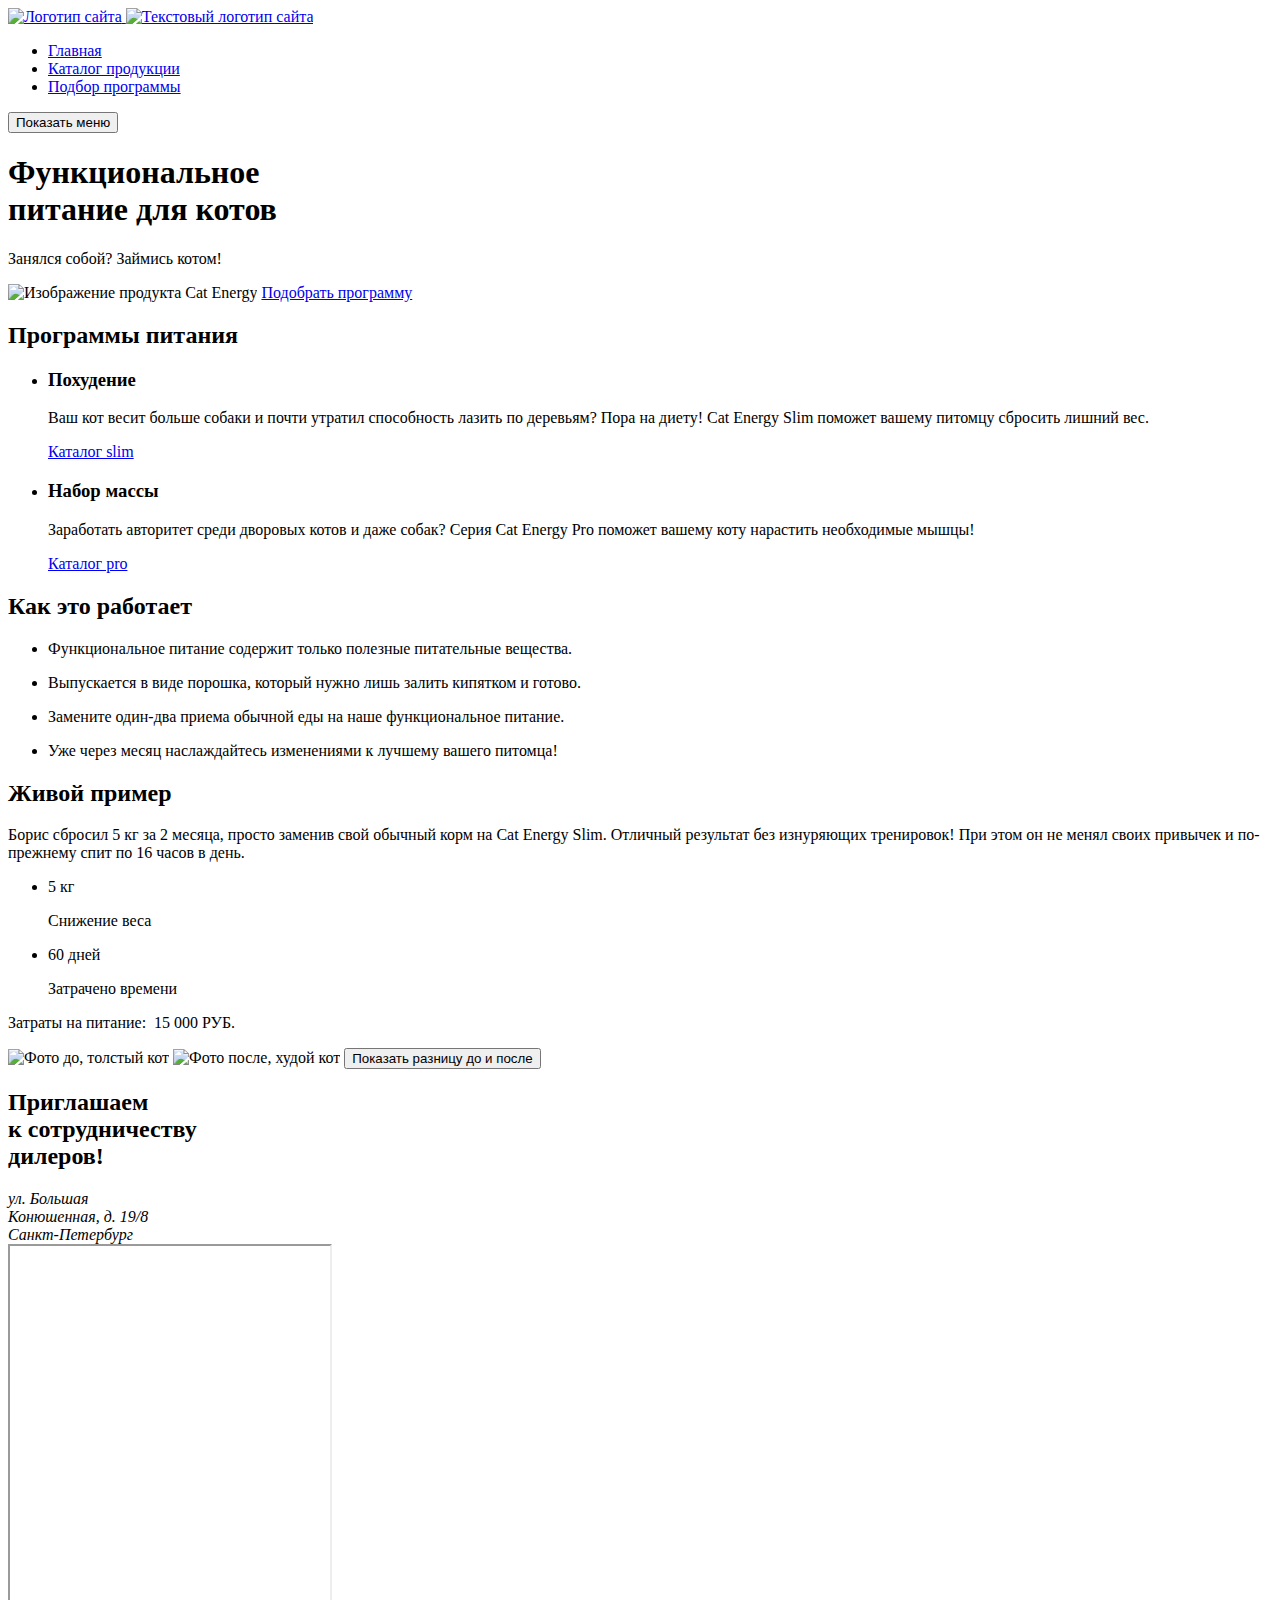
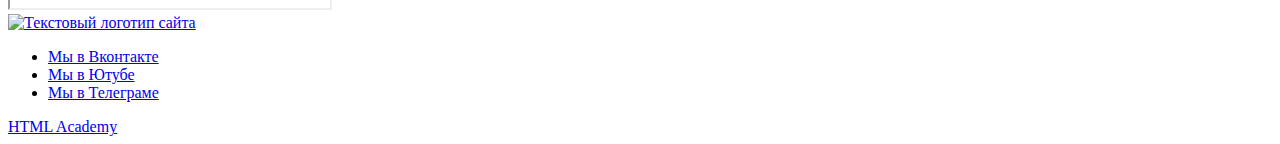
==== source/index.html @ 4fead094 "adds header hojs style, fixes map description position" ====
<!DOCTYPE html>
<html class="page" lang="ru">

<head>
  <meta charset="UTF-8">
  <title>Cat Energy</title>
  <meta name="viewport" content="width=device-width,initial-scale=1">
  <link rel="icon" href="favicon.ico"><!-- 32×32 -->
  <link rel="icon" href="favicons/icon.svg" type="image/svg+xml">
  <link rel="apple-touch-icon" href="favicons/apple.png"><!-- 180×180 -->
  <link rel="manifest" href="manifest.webmanifest">
  <link rel="stylesheet" href="styles/styles.css">
  <script src="scripts/index.js" defer></script>
</head>

<body class="page__body">
  <header class="header">
    <div class="header__wrapper container">
      <a class="header__logo" href="index.html">
        <picture>
          <source media="(min-width: 1440px)" width="70" height="59" type="image/svg+xml" srcset="images/logo-image.svg">
          <source media="(min-width: 768px)" width="60" height="50" type="image/svg+xml" srcset="images/logo-image-tablet.svg">
          <img class="header__logo-image" src="images/logo-image-mobile.svg" width="33" height="38" alt="Логотип сайта">
        </picture>
        <img class="header__logo-text" src="images/logo-text.svg" width="101" height="18" alt="Текстовый логотип сайта">
      </a>
      <nav class="header__nav nav header__nav--nojs">
        <ul class="nav__list">
          <li class="nav__item">
            <a class="nav__link nav__link--index nav__link--current" href="#">Главная</a>
          </li>
          <li class="nav__item">
            <a class="nav__link nav__link--index" href="catalog.html">Каталог продукции</a>
          </li>
          <li class="nav__item">
            <a class="nav__link nav__link--index" href="#">Подбор программы</a>
          </li>
        </ul>
      </nav>
      <button class="header__mobile-menu" type="button" id="mobile-menu">
        <span class="visually-hidden">Показать меню</span>
      </button>
    </div>
  </header>
  <main>
    <section class="hero">
      <div class="hero__wrapper container">
        <h1 class="hero__title title-primary">Функциональное<br> питание для котов</h1>
        <p class="hero__slogan">Занялся собой? Займись котом!</p>
        <picture>
          <source media="(min-width: 1440px)" width="552" height="499" type="image/jpeg" srcset="images/index-can@1x.png 1x, images/index-can@2x.png 2x">
          <source media="(min-width: 768px)" width="709" height="609" type="image/jpeg" srcset="images/index-can-tablet@1x.png 1x, images/index-can-tablet@2x.png 2x">
          <img class="hero__image" src="images/index-can-mobile@1x.png" srcset="images/index-can-mobile@2x.png 2x" width="280" height="270" alt="Изображение продукта Cat Energy">
        </picture>
        <a class="hero__button button button--primary" href="#">Подобрать программу</a>
      </div>
    </section>
    <section class="programs">
      <div class="programs__wrapper container">
        <h2 class="visually-hidden">Программы питания</h2>
        <ul class="programs__list">
          <li class="programs__item programs__item--slim">
            <h3 class="programs__item-title title-tertiary">Похудение</h3>
            <p class="programs__item-description">Ваш кот весит больше собаки и почти утратил способность лазить по
              деревьям? Пора на диету! Cat Energy Slim поможет вашему питомцу сбросить лишний вес.</p>
            <a class="programs__item-button" href="#">Каталог slim</a>
          </li>
          <li class="programs__item programs__item--pro">
            <h3 class="programs__item-title title-tertiary">Набор массы</h3>
            <p class="programs__item-description">Заработать авторитет среди дворовых котов и даже собак? Серия Cat
              Energy Pro поможет вашему коту нарастить необходимые мышцы!</p>
            <a class="programs__item-button" href="#">Каталог pro</a>
          </li>
        </ul>
      </div>
    </section>
    <section class="advantages">
      <div class="advantages__wrapper container">
        <h2 class="advantages__title title-primary">Как это работает</h2>
        <ul class="advantages__list">
          <li class="advantages__item advantages__item--healthy">
            <p class="advantages__item-description">Функциональное питание содержит только полезные питательные
              вещества.</p>
          </li>
          <li class="advantages__item advantages__item--handy">
            <p class="advantages__item-description">Выпускается в виде порошка, который нужно лишь залить кипятком и
              готово.</p>
          </li>
          <li class="advantages__item advantages__item--swap">
            <p class="advantages__item-description">Замените один-два приема обычной еды на наше функциональное питание.
            </p>
          </li>
          <li class="advantages__item advantages__item--result">
            <p class="advantages__item-description">Уже через месяц наслаждайтесь изменениями к лучшему вашего питомца!
            </p>
          </li>
        </ul>
      </div>
    </section>
    <section class="example">
      <div class="example__wrapper container">
        <div class="example__text-wrapper">
          <h2 class="example__title title-primary">Живой пример</h2>
          <p class="example__description">Борис сбросил 5 кг за 2 месяца, просто заменив свой обычный корм на Cat Energy
            Slim. Отличный результат без&nbsp;изнуряющих тренировок! При этом он не менял своих привычек и по-прежнему спит
            по 16 часов в день.</p>
          <div class="example__stats">
            <ul class="example__list">
              <li class="example__item">
                <p class="example__item-title">5 кг</p>
                <p class="example__item-text">Снижение веса</p>
              </li>
              <li class="example__item">
                <p class="example__item-title">60 дней</p>
                <p class="example__item-text">Затрачено времени</p>
              </li>
            </ul>
            <p class="example__total">
              <span>Затраты на питание:&nbsp;</span>
              <span>15 000 РУБ.</span>
            </p>
          </div>
        </div>
        <div class="example__slider slider">

          <picture>
            <source media="(min-width: 768px)" width="560" height="512" type="image/png" srcset="images/fat-cat-tablet@1x.png 1x, images/fat-cat-tablet@2x.png 2x">
            <img class="slider__image slider__image--before" src="images/fat-cat-mobile@1x.png" srcset="images/fat-cat-mobile@2x.png 2x" width="280" height="256" alt="Фото до, толстый кот">
          </picture>

          <picture>
            <source media="(min-width: 768px)" width="560" height="512" type="image/png" srcset="images/slim-cat-tablet@1x.png 1x, images/slim-cat-tablet@2x.png 2x">
            <img class="example__slider-image slider__image--after" src="images/slim-cat-mobile@1x.png" srcset="images/slim-cat-mobile@2x.png 2x" width="280" height="256" alt="Фото после, худой кот">
          </picture>
          <button class="slider__thumb" type="button">
            <span class="visually-hidden">
              Показать разницу до и после
            </span>
          </button>
        </div>
      </div>
    </section>
    <section class="contacts">
      <div class="contacts__description container">
        <div class="contacts__content">
          <h2 class="contacts__title">Приглашаем<br> к сотрудничеству<br> дилеров!</h2>
          <address class="contacts__address">ул. Большая<br> Конюшенная, д. 19/8<br>
            <span>Санкт-Петербург</span>
          </address>
        </div>
      </div>
      <div class="contacts__map">
        <noscript>
          <picture>
            <source media="(min-width: 1200px)" width="1440" height="400" type="image/jpeg" srcset="images/map-desktop@1x.png 1x, images/map-desktop@2x.png 2x">
            <source media="(min-width: 768px)" width="768" height="400" type="image/jpeg" srcset="images/map-tablet@1x.png 1x, images/map-tablet@2x.png 2x">
            <img class="contacts__map-image" src="images/map-mobile@1x.png" srcset="images/map-mobile@2x.png 2x" width="320" height="362" alt="Изображение карты">
          </picture>
        </noscript>
        <iframe src="https://www.google.com/maps/embed?pb=!1m18!1m12!1m3!1d1998.603787672859!2d30.32047247805643!3d59.93871647491515!2m3!1f0!2f0!3f0!3m2!1i1024!2i768!4f13.1!3m3!1m2!1s0x4696310fca145cc1%3A0x42b32648d8238007!2z0JHQvtC70YzRiNCw0Y8g0JrQvtC90Y7RiNC10L3QvdCw0Y8g0YPQuy4sIDE5LzgsINCh0LDQvdC60YIt0J_QtdGC0LXRgNCx0YPRgNCzLCAxOTExODY!5e0!3m2!1sru!2sru!4v1716108182416!5m2!1sru!2sru" width="320" height="362" allowfullscreen="" loading="lazy" referrerpolicy="no-referrer-when-downgrade" title="Офис компании по адресу ул. Большая Конюшенная, д. 19/8 Санкт-Петербург">
        </iframe>
      </div>
    </section>
  </main>
  <footer class="footer">
    <div class="footer__wrapper container">
      <a class="footer__logo" href="#">
        <img class="footer__logo-image" src="images/logo-text-mobile.svg" width="128" height="124" alt="Текстовый логотип сайта">
      </a>
      <ul class="footer__socials socials">
        <li class="socials__item">
          <a class="socials__link socials__link--vkontakte" href="https://vk.com/htmlacademy" target="_blank" rel="noreferrer noopener">
            <span class="visually-hidden">Мы в Вконтакте</span>
          </a>
        </li>
        <li class="socials__item">
          <a class="socials__link socials__link--youtube" href="https://www.youtube.com/user/htmlacademyru" target="_blank" rel="noreferrer noopener">
            <span class="visually-hidden">Мы в Ютубе</span>
          </a>
        </li>
        <li class="socials__item">
          <a class="socials__link socials__link--telegram" href="https://t.me/htmlacademy" target="_blank" rel="noreferrer noopener">
            <span class="visually-hidden">Мы в Телеграме</span>
          </a>
        </li>
      </ul>
      <div class="footer__copyright">
        <a class="footer__copyright-link" href="https://htmlacademy.ru/intensive/adaptive">
          <span class="footer__copyright-text">HTML Academy</span>
        </a>
      </div>
    </div>
  </footer>
</body>

</html>
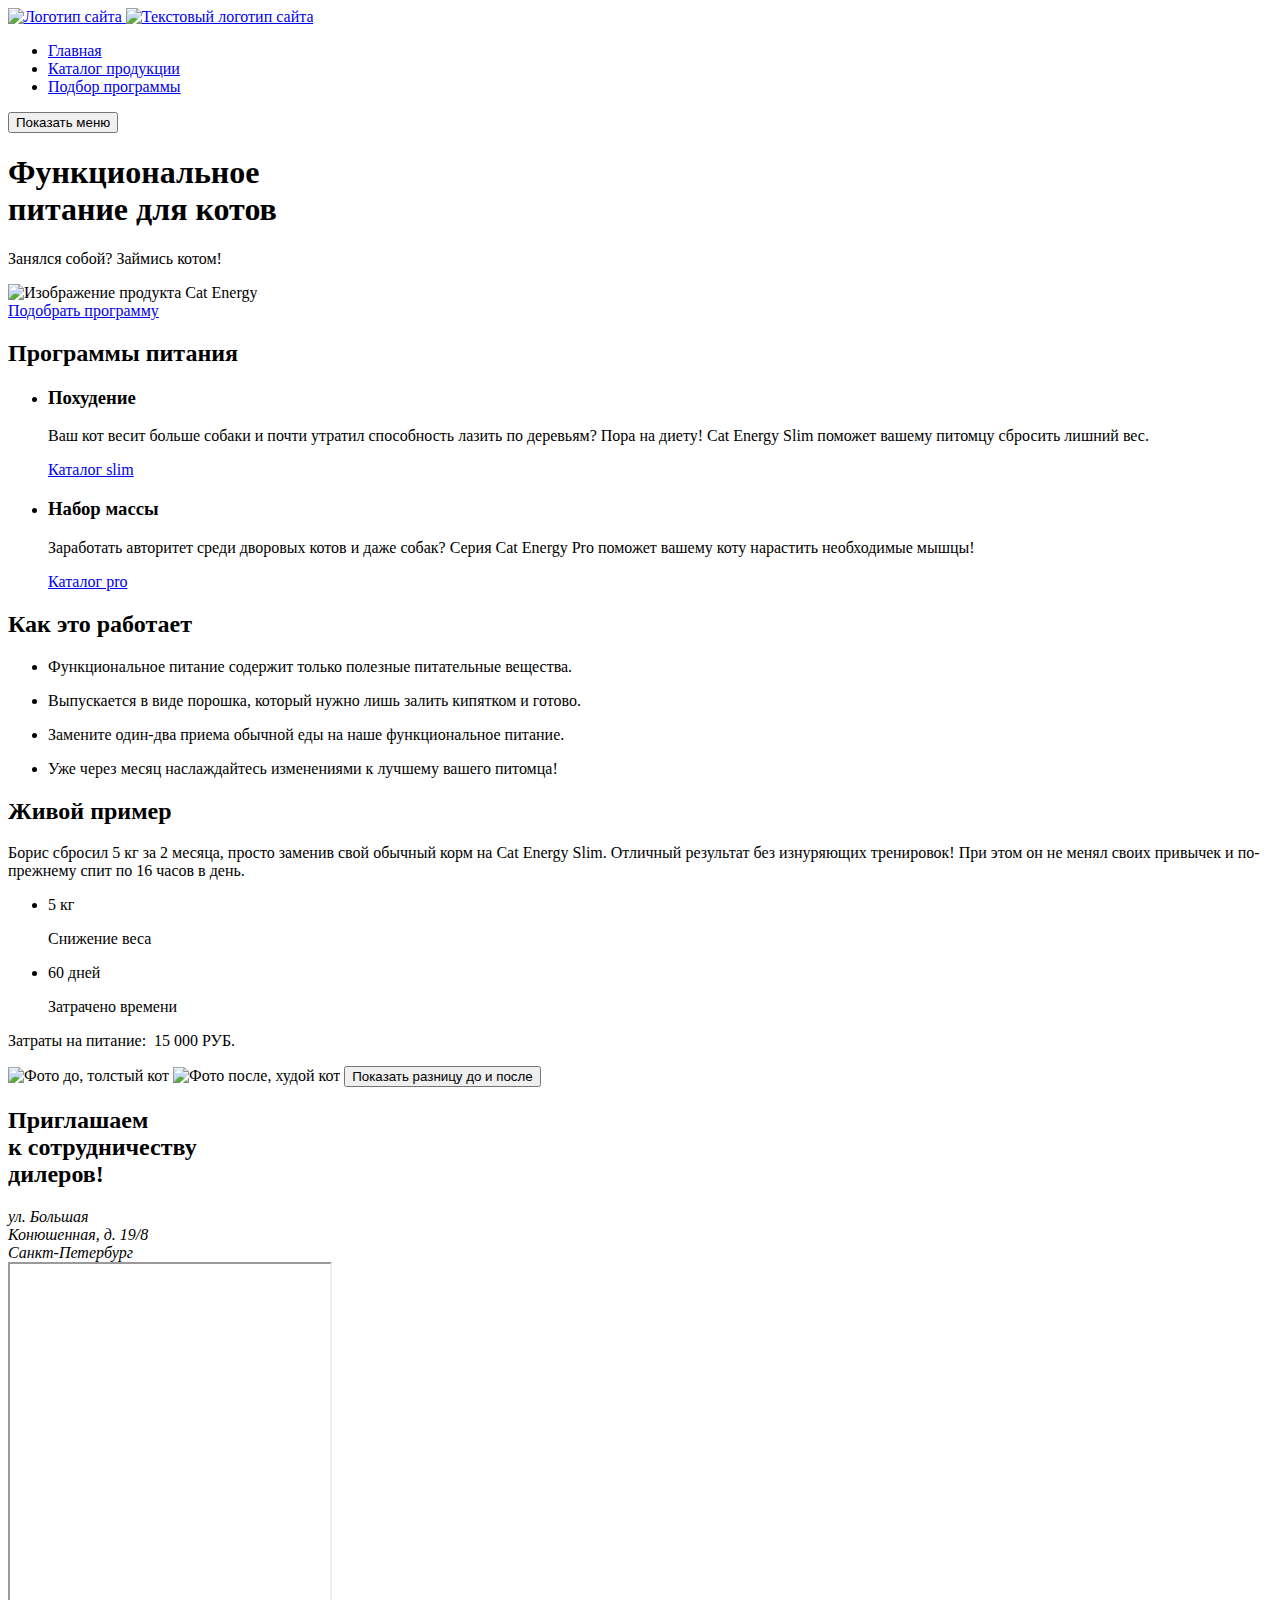
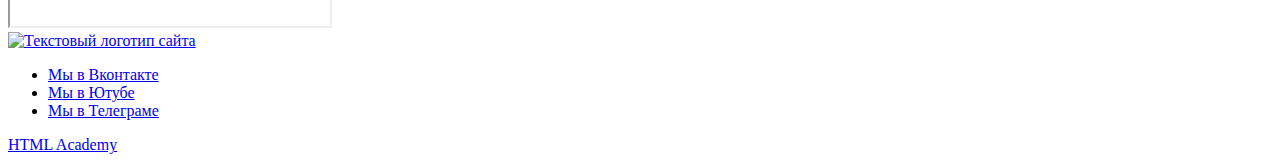
==== commit 94e4b037: "fixes after PP checks" ====
--- a/source/index.html
+++ b/source/index.html
@@ -5,6 +5,11 @@
   <meta charset="UTF-8">
   <title>Cat Energy</title>
   <meta name="viewport" content="width=device-width,initial-scale=1">
+
+  <link rel="preload" href="styles/styles.css" as="style">
+  <link rel="preload" href="../source/fonts/oswald/oswaldregular.woff2" as="font">
+  <link rel="preload" href="../source/fonts/lato/Lato-Regular.woff2" as="font">
+
   <link rel="icon" href="favicon.ico"><!-- 32×32 -->
   <link rel="icon" href="favicons/icon.svg" type="image/svg+xml">
   <link rel="apple-touch-icon" href="favicons/apple.png"><!-- 180×180 -->
@@ -44,15 +49,23 @@
   </header>
   <main>
     <section class="hero">
-      <div class="hero__wrapper container">
-        <h1 class="hero__title title-primary">Функциональное<br> питание для котов</h1>
-        <p class="hero__slogan">Занялся собой? Займись котом!</p>
-        <picture>
-          <source media="(min-width: 1440px)" width="552" height="499" type="image/jpeg" srcset="images/index-can@1x.png 1x, images/index-can@2x.png 2x">
-          <source media="(min-width: 768px)" width="709" height="609" type="image/jpeg" srcset="images/index-can-tablet@1x.png 1x, images/index-can-tablet@2x.png 2x">
-          <img class="hero__image" src="images/index-can-mobile@1x.png" srcset="images/index-can-mobile@2x.png 2x" width="280" height="270" alt="Изображение продукта Cat Energy">
-        </picture>
-        <a class="hero__button button button--primary" href="#">Подобрать программу</a>
+      <div class="container">
+        <div class="hero__wrapper">
+          <h1 class="hero__title title-primary">Функциональное<br> питание для котов</h1>
+          <p class="hero__slogan">Занялся собой? Займись котом!</p>
+          <div class="hero__image-wrapper">
+            <picture>
+              <source type="image/webp" media="(min-width: 1440px)" srcset="images/index-can@1x.webp 1x, images/index-can@2x.webp 2x" width="552" height="499">
+              <source type="image/webp" media="(min-width: 768px)" srcset="images/index-can-tablet@1x.webp 1x, images/index-can-tablet@2x.webp 2x" width="709" height="609">
+              <source type="image/webp" srcset="images/index-can-mobile@1x.webp 1x, images/index-can-mobile@2x.webp 2x" width="280" height="270">
+
+              <source media="(min-width: 1440px)" width="552" height="499" type="image/jpeg" srcset="images/index-can@1x.png 1x, images/index-can@2x.png 2x">
+              <source media="(min-width: 768px)" width="709" height="609" type="image/jpeg" srcset="images/index-can-tablet@1x.png 1x, images/index-can-tablet@2x.png 2x">
+              <img class="hero__image" src="images/index-can-mobile@1x.png" srcset="images/index-can-mobile@2x.png 2x" width="280" height="270" alt="Изображение продукта Cat Energy">
+            </picture>
+          </div>
+          <a class="hero__button button button--primary" href="#">Подобрать программу</a>
+        </div>
       </div>
     </section>
     <section class="programs">
@@ -124,11 +137,17 @@
         <div class="example__slider slider">
 
           <picture>
+            <source type="image/webp" media="(min-width: 768px)" srcset="images/fat-cat-tablet@1x.webp 1x, images/fat-cat-tablet@2x.webp 2x" width="560" height="512">
+            <source type="image/webp" srcset="images/fat-cat-mobile@1x.webp 1x, images/fat-cat-mobile@2x.webp 2x" width="280" height="256">
+
             <source media="(min-width: 768px)" width="560" height="512" type="image/png" srcset="images/fat-cat-tablet@1x.png 1x, images/fat-cat-tablet@2x.png 2x">
             <img class="slider__image slider__image--before" src="images/fat-cat-mobile@1x.png" srcset="images/fat-cat-mobile@2x.png 2x" width="280" height="256" alt="Фото до, толстый кот">
           </picture>
 
           <picture>
+            <source type="image/webp" media="(min-width: 768px)" srcset="images/slim-cat-tablet@1x.webp 1x, images/slim-cat-tablet@2x.webp 2x" width="560" height="512">
+            <source type="image/webp" srcset="images/slim-cat-mobile@1x.webp 1x, images/slim-cat-mobile@2x.webp 2x" width="280" height="256">
+
             <source media="(min-width: 768px)" width="560" height="512" type="image/png" srcset="images/slim-cat-tablet@1x.png 1x, images/slim-cat-tablet@2x.png 2x">
             <img class="example__slider-image slider__image--after" src="images/slim-cat-mobile@1x.png" srcset="images/slim-cat-mobile@2x.png 2x" width="280" height="256" alt="Фото после, худой кот">
           </picture>
@@ -152,6 +171,10 @@
       <div class="contacts__map">
         <noscript>
           <picture>
+            <source type="image/webp" media="(min-width: 1440px)" srcset="images/map-desktop@1x.webp 1x, images/map-desktop@2x.webp 2x">
+            <source type="image/webp" media="(min-width: 768px)" srcset="images/map-tablet@1x.webp 1x, images/map-tablet@2x.webp 2x">
+            <source type="image/webp" srcset="images/map-mobile@1x.webp 1x, images/map-mobile@2x.webp 2x">
+
             <source media="(min-width: 1200px)" width="1440" height="400" type="image/jpeg" srcset="images/map-desktop@1x.png 1x, images/map-desktop@2x.png 2x">
             <source media="(min-width: 768px)" width="768" height="400" type="image/jpeg" srcset="images/map-tablet@1x.png 1x, images/map-tablet@2x.png 2x">
             <img class="contacts__map-image" src="images/map-mobile@1x.png" srcset="images/map-mobile@2x.png 2x" width="320" height="362" alt="Изображение карты">
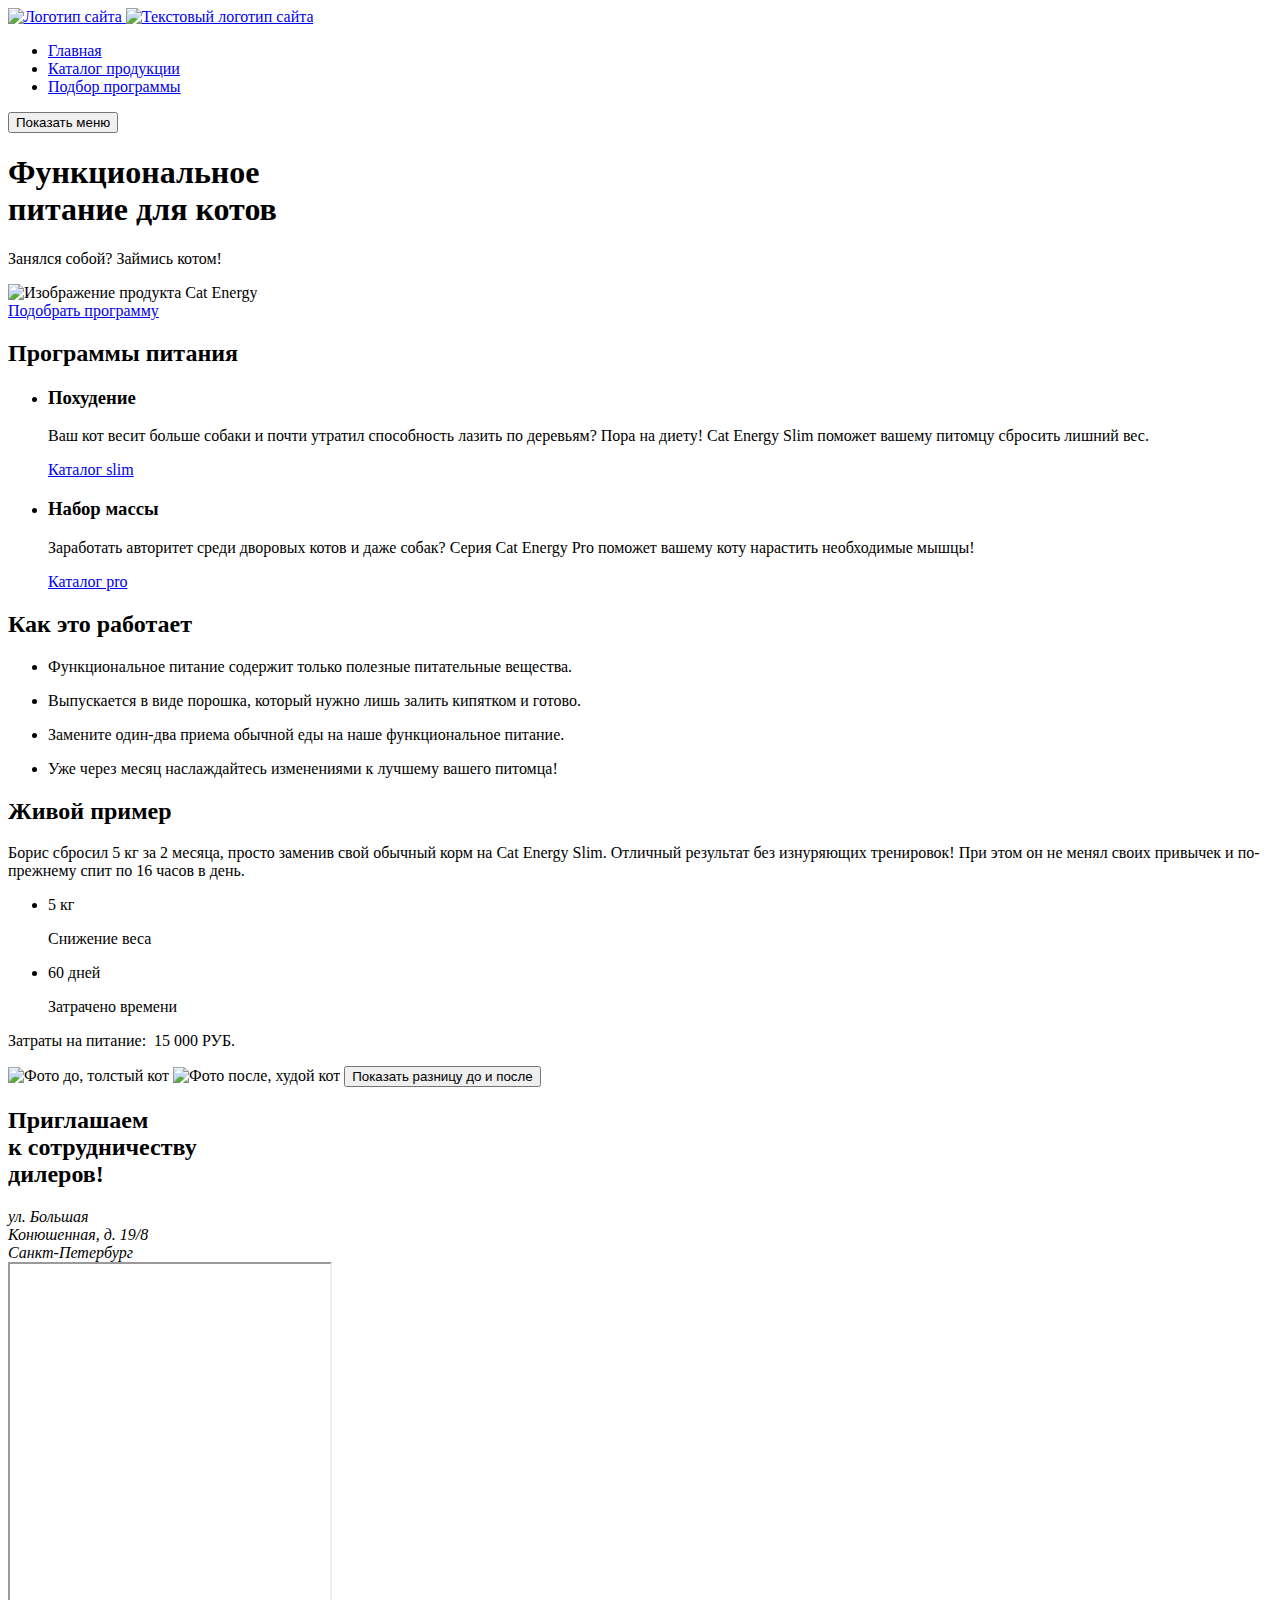
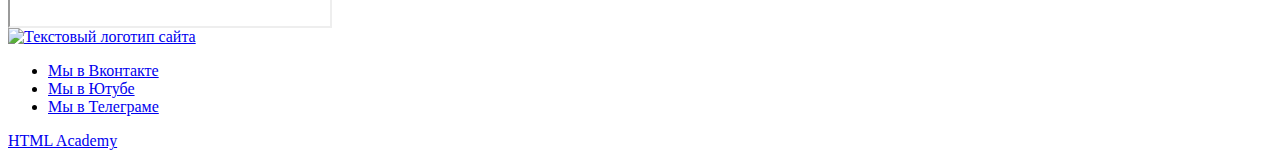
==== commit 4545db67: "final fixes" ====
--- a/source/index.html
+++ b/source/index.html
@@ -104,7 +104,7 @@
             </p>
           </li>
           <li class="advantages__item advantages__item--result">
-            <p class="advantages__item-description">Уже через месяц наслаждайтесь изменениями к лучшему вашего питомца!
+            <p class="advantages__item-description">Уже через месяц наслаждайтесь изменениями к лучшему вашего&nbsp;питомца!
             </p>
           </li>
         </ul>
@@ -149,7 +149,7 @@
             <source type="image/webp" srcset="images/slim-cat-mobile@1x.webp 1x, images/slim-cat-mobile@2x.webp 2x" width="280" height="256">
 
             <source media="(min-width: 768px)" width="560" height="512" type="image/png" srcset="images/slim-cat-tablet@1x.png 1x, images/slim-cat-tablet@2x.png 2x">
-            <img class="example__slider-image slider__image--after" src="images/slim-cat-mobile@1x.png" srcset="images/slim-cat-mobile@2x.png 2x" width="280" height="256" alt="Фото после, худой кот">
+            <img class="slider__image slider__image--after" src="images/slim-cat-mobile@1x.png" srcset="images/slim-cat-mobile@2x.png 2x" width="280" height="256" alt="Фото после, худой кот">
           </picture>
           <button class="slider__thumb" type="button">
             <span class="visually-hidden">
@@ -171,16 +171,16 @@
       <div class="contacts__map">
         <noscript>
           <picture>
-            <source type="image/webp" media="(min-width: 1440px)" srcset="images/map-desktop@1x.webp 1x, images/map-desktop@2x.webp 2x">
-            <source type="image/webp" media="(min-width: 768px)" srcset="images/map-tablet@1x.webp 1x, images/map-tablet@2x.webp 2x">
-            <source type="image/webp" srcset="images/map-mobile@1x.webp 1x, images/map-mobile@2x.webp 2x">
-
-            <source media="(min-width: 1200px)" width="1440" height="400" type="image/jpeg" srcset="images/map-desktop@1x.png 1x, images/map-desktop@2x.png 2x">
-            <source media="(min-width: 768px)" width="768" height="400" type="image/jpeg" srcset="images/map-tablet@1x.png 1x, images/map-tablet@2x.png 2x">
+            <source type="image/webp" media="(min-width: 1440px)" srcset="images/map-desktop@1x.webp 1x, images/map-desktop@2x.webp 2x" width="1440" height="400">
+            <source type="image/webp" media="(min-width: 768px)" srcset="images/map-tablet@1x.webp 1x, images/map-tablet@2x.webp 2x" width="768" height="400">
+            <source type="image/webp" srcset="images/map-mobile@1x.webp 1x, images/map-mobile@2x.webp 2x" width="320" height="362">
+
+            <source media="(min-width: 1200px)" type="image/jpeg" srcset="images/map-desktop@1x.png 1x, images/map-desktop@2x.png 2x" width="1440" height="400">
+            <source media="(min-width: 768px)" type="image/jpeg" srcset="images/map-tablet@1x.png 1x, images/map-tablet@2x.png 2x" width="768" height="400">
             <img class="contacts__map-image" src="images/map-mobile@1x.png" srcset="images/map-mobile@2x.png 2x" width="320" height="362" alt="Изображение карты">
           </picture>
         </noscript>
-        <iframe src="https://www.google.com/maps/embed?pb=!1m18!1m12!1m3!1d1998.603787672859!2d30.32047247805643!3d59.93871647491515!2m3!1f0!2f0!3f0!3m2!1i1024!2i768!4f13.1!3m3!1m2!1s0x4696310fca145cc1%3A0x42b32648d8238007!2z0JHQvtC70YzRiNCw0Y8g0JrQvtC90Y7RiNC10L3QvdCw0Y8g0YPQuy4sIDE5LzgsINCh0LDQvdC60YIt0J_QtdGC0LXRgNCx0YPRgNCzLCAxOTExODY!5e0!3m2!1sru!2sru!4v1716108182416!5m2!1sru!2sru" width="320" height="362" allowfullscreen="" loading="lazy" referrerpolicy="no-referrer-when-downgrade" title="Офис компании по адресу ул. Большая Конюшенная, д. 19/8 Санкт-Петербург">
+        <iframe src="https://www.google.com/maps/embed?pb=!1m18!1m12!1m3!1d1998.603787672859!2d30.32047247805643!3d59.93871647491515!2m3!1f0!2f0!3f0!3m2!1i1024!2i768!4f13.1!3m3!1m2!1s0x4696310fca145cc1%3A0x42b32648d8238007!2z0JHQvtC70YzRiNCw0Y8g0JrQvtC90Y7RiNC10L3QvdCw0Y8g0YPQuy4sIDE5LzgsINCh0LDQvdC60YIt0J_QtdGC0LXRgNCx0YPRgNCzLCAxOTExODY!5e0!3m2!1sru!2sru!4v1716108182416!5m2!1sru!2sru" width="320" height="362" allowfullscreen="" loading="lazy" referrerpolicy="no-referrer-when-downgrade" title="Офис компании по адресу ул. Большая Конюшенная, д. 19/8 Санкт-Петербург" style="display: none;">
         </iframe>
       </div>
     </section>
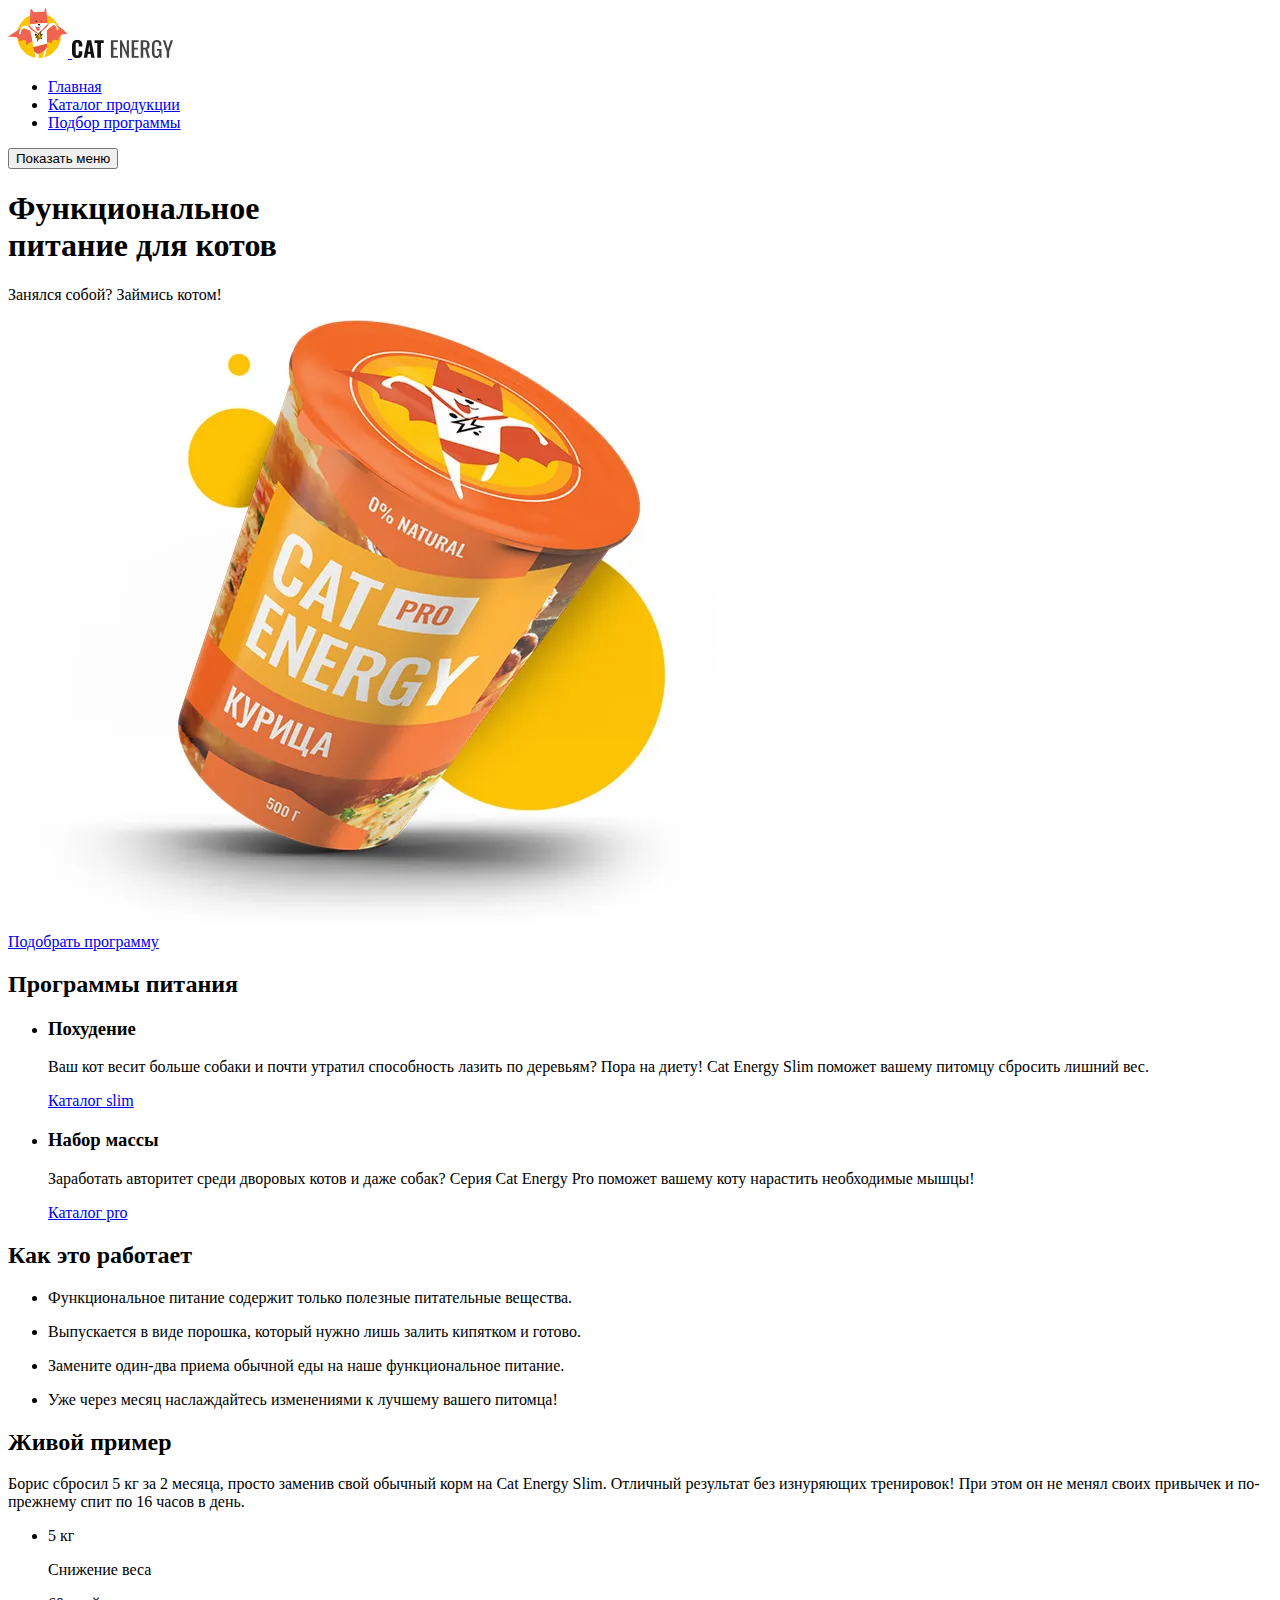
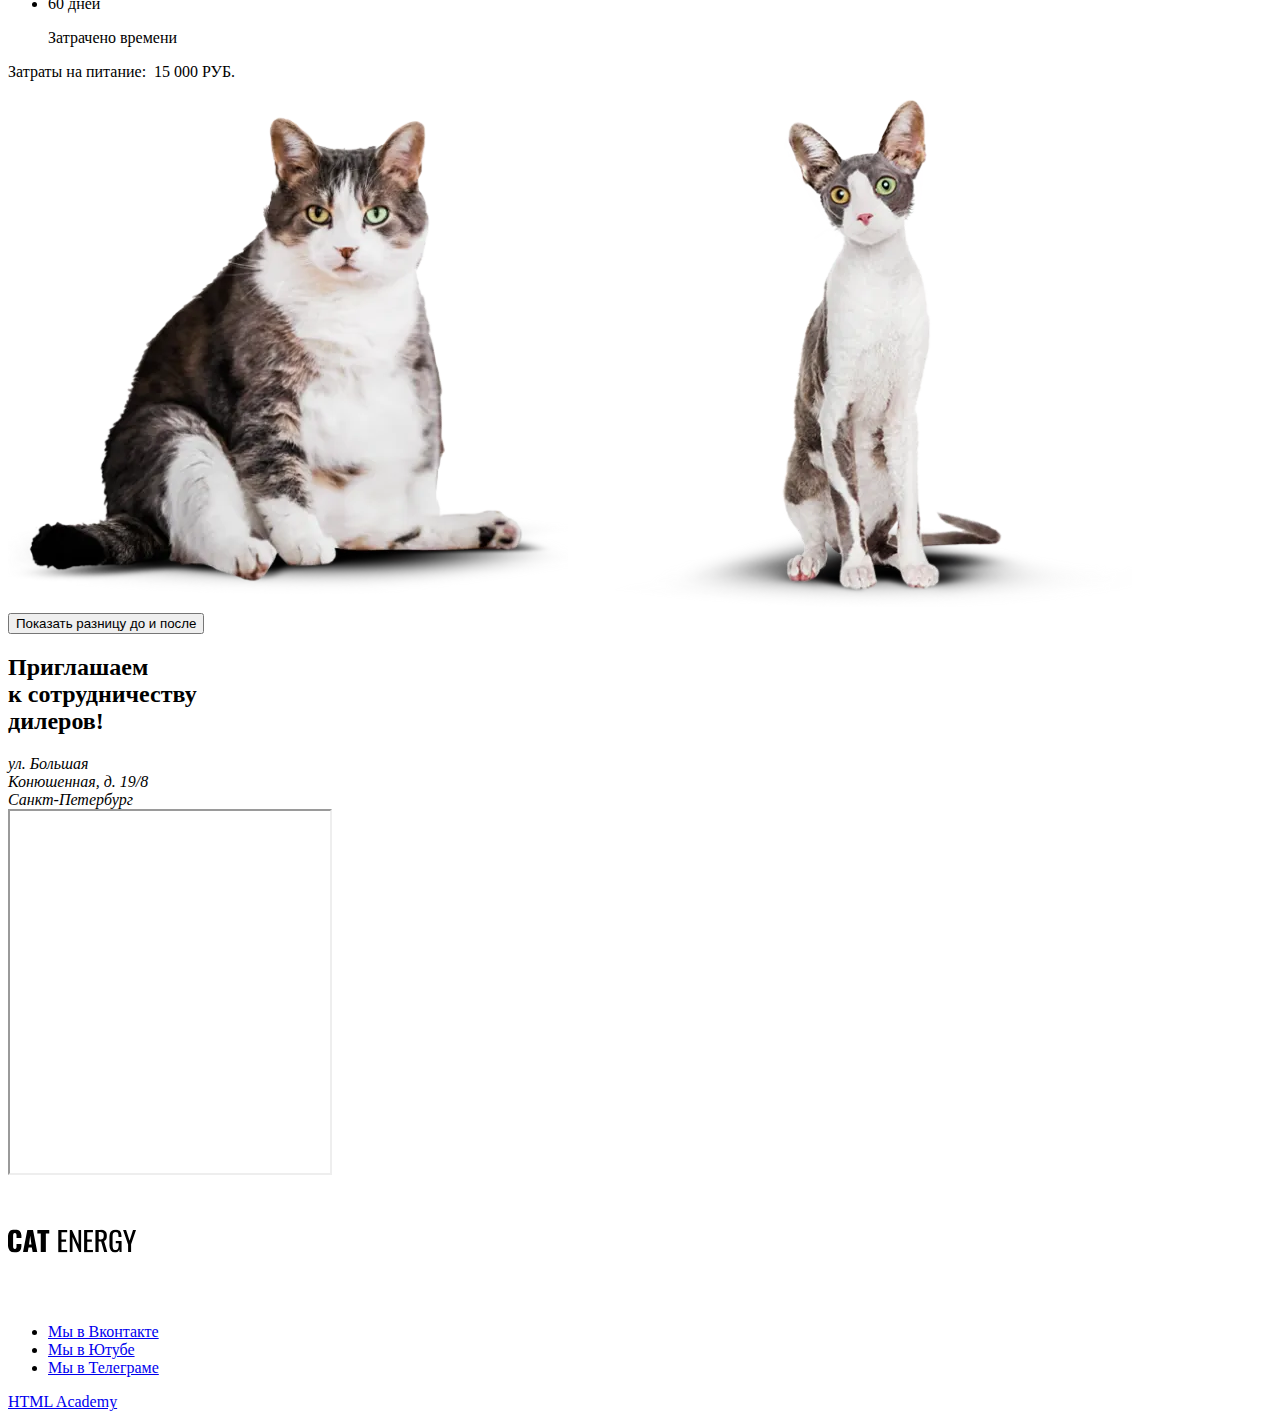
==== commit 202fcad1: "Merge pull request #2 from DOKrasnov/master" ====
--- a/source/index.html
+++ b/source/index.html
@@ -42,7 +42,7 @@
           </li>
         </ul>
       </nav>
-      <button class="header__mobile-menu" type="button" id="mobile-menu">
+      <button class="header__mobile-menu header__mobile-menu--nojs" type="button" id="mobile-menu">
         <span class="visually-hidden">Показать меню</span>
       </button>
     </div>
@@ -76,13 +76,13 @@
             <h3 class="programs__item-title title-tertiary">Похудение</h3>
             <p class="programs__item-description">Ваш кот весит больше собаки и почти утратил способность лазить по
               деревьям? Пора на диету! Cat Energy Slim поможет вашему питомцу сбросить лишний вес.</p>
-            <a class="programs__item-button" href="#">Каталог slim</a>
+            <a class="programs__item-button" href="catalog.html">Каталог slim</a>
           </li>
           <li class="programs__item programs__item--pro">
             <h3 class="programs__item-title title-tertiary">Набор массы</h3>
             <p class="programs__item-description">Заработать авторитет среди дворовых котов и даже собак? Серия Cat
               Energy Pro поможет вашему коту нарастить необходимые мышцы!</p>
-            <a class="programs__item-button" href="#">Каталог pro</a>
+            <a class="programs__item-button" href="catalog.html">Каталог pro</a>
           </li>
         </ul>
       </div>
@@ -159,7 +159,7 @@
         </div>
       </div>
     </section>
-    <section class="contacts">
+    <section class="contacts contacts--nojs">
       <div class="contacts__description container">
         <div class="contacts__content">
           <h2 class="contacts__title">Приглашаем<br> к сотрудничеству<br> дилеров!</h2>
@@ -180,7 +180,7 @@
             <img class="contacts__map-image" src="images/map-mobile@1x.png" srcset="images/map-mobile@2x.png 2x" width="320" height="362" alt="Изображение карты">
           </picture>
         </noscript>
-        <iframe src="https://www.google.com/maps/embed?pb=!1m18!1m12!1m3!1d1998.603787672859!2d30.32047247805643!3d59.93871647491515!2m3!1f0!2f0!3f0!3m2!1i1024!2i768!4f13.1!3m3!1m2!1s0x4696310fca145cc1%3A0x42b32648d8238007!2z0JHQvtC70YzRiNCw0Y8g0JrQvtC90Y7RiNC10L3QvdCw0Y8g0YPQuy4sIDE5LzgsINCh0LDQvdC60YIt0J_QtdGC0LXRgNCx0YPRgNCzLCAxOTExODY!5e0!3m2!1sru!2sru!4v1716108182416!5m2!1sru!2sru" width="320" height="362" allowfullscreen="" loading="lazy" referrerpolicy="no-referrer-when-downgrade" title="Офис компании по адресу ул. Большая Конюшенная, д. 19/8 Санкт-Петербург" style="display: none;">
+        <iframe src="https://www.google.com/maps/embed?pb=!1m18!1m12!1m3!1d1998.603787672859!2d30.32047247805643!3d59.93871647491515!2m3!1f0!2f0!3f0!3m2!1i1024!2i768!4f13.1!3m3!1m2!1s0x4696310fca145cc1%3A0x42b32648d8238007!2z0JHQvtC70YzRiNCw0Y8g0JrQvtC90Y7RiNC10L3QvdCw0Y8g0YPQuy4sIDE5LzgsINCh0LDQvdC60YIt0J_QtdGC0LXRgNCx0YPRgNCzLCAxOTExODY!5e0!3m2!1sru!2sru!4v1716108182416!5m2!1sru!2sru" width="320" height="362" allowfullscreen="" loading="lazy" referrerpolicy="no-referrer-when-downgrade" title="Офис компании по адресу ул. Большая Конюшенная, д. 19/8 Санкт-Петербург">
         </iframe>
       </div>
     </section>
